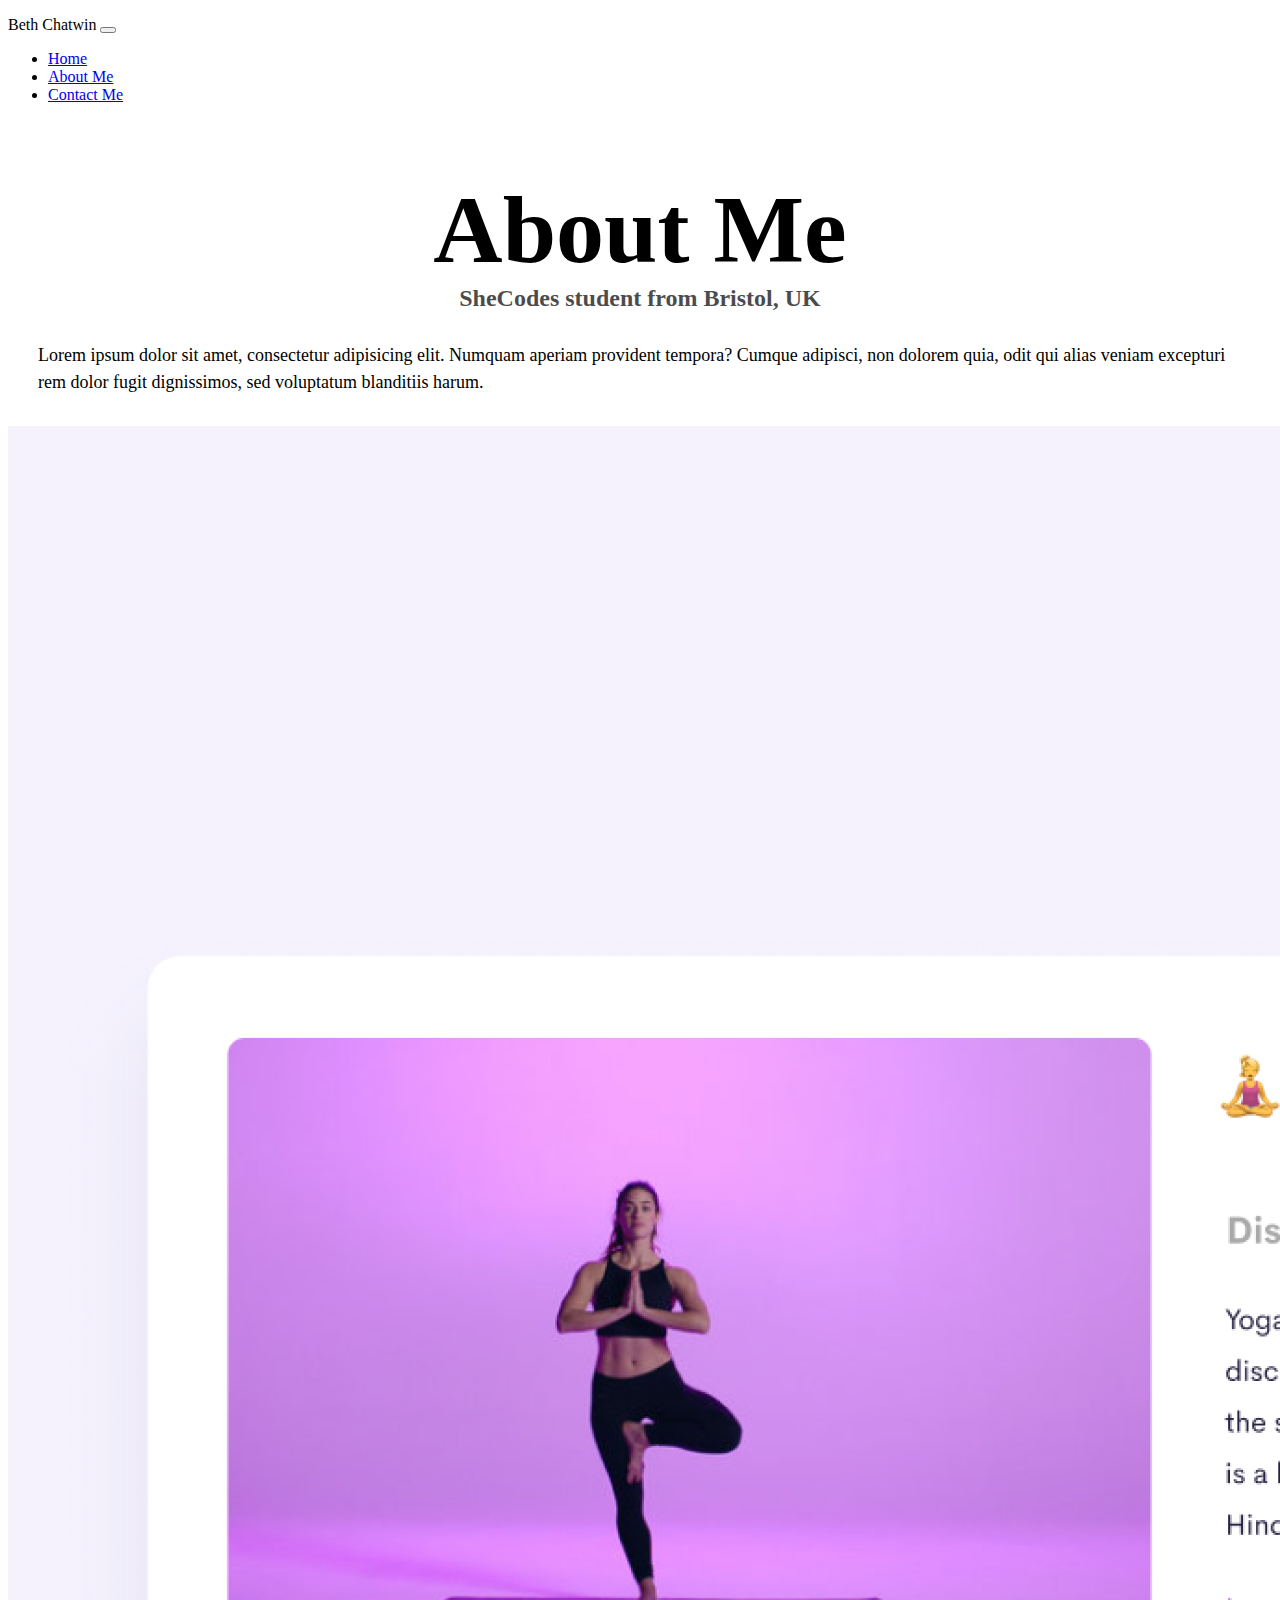
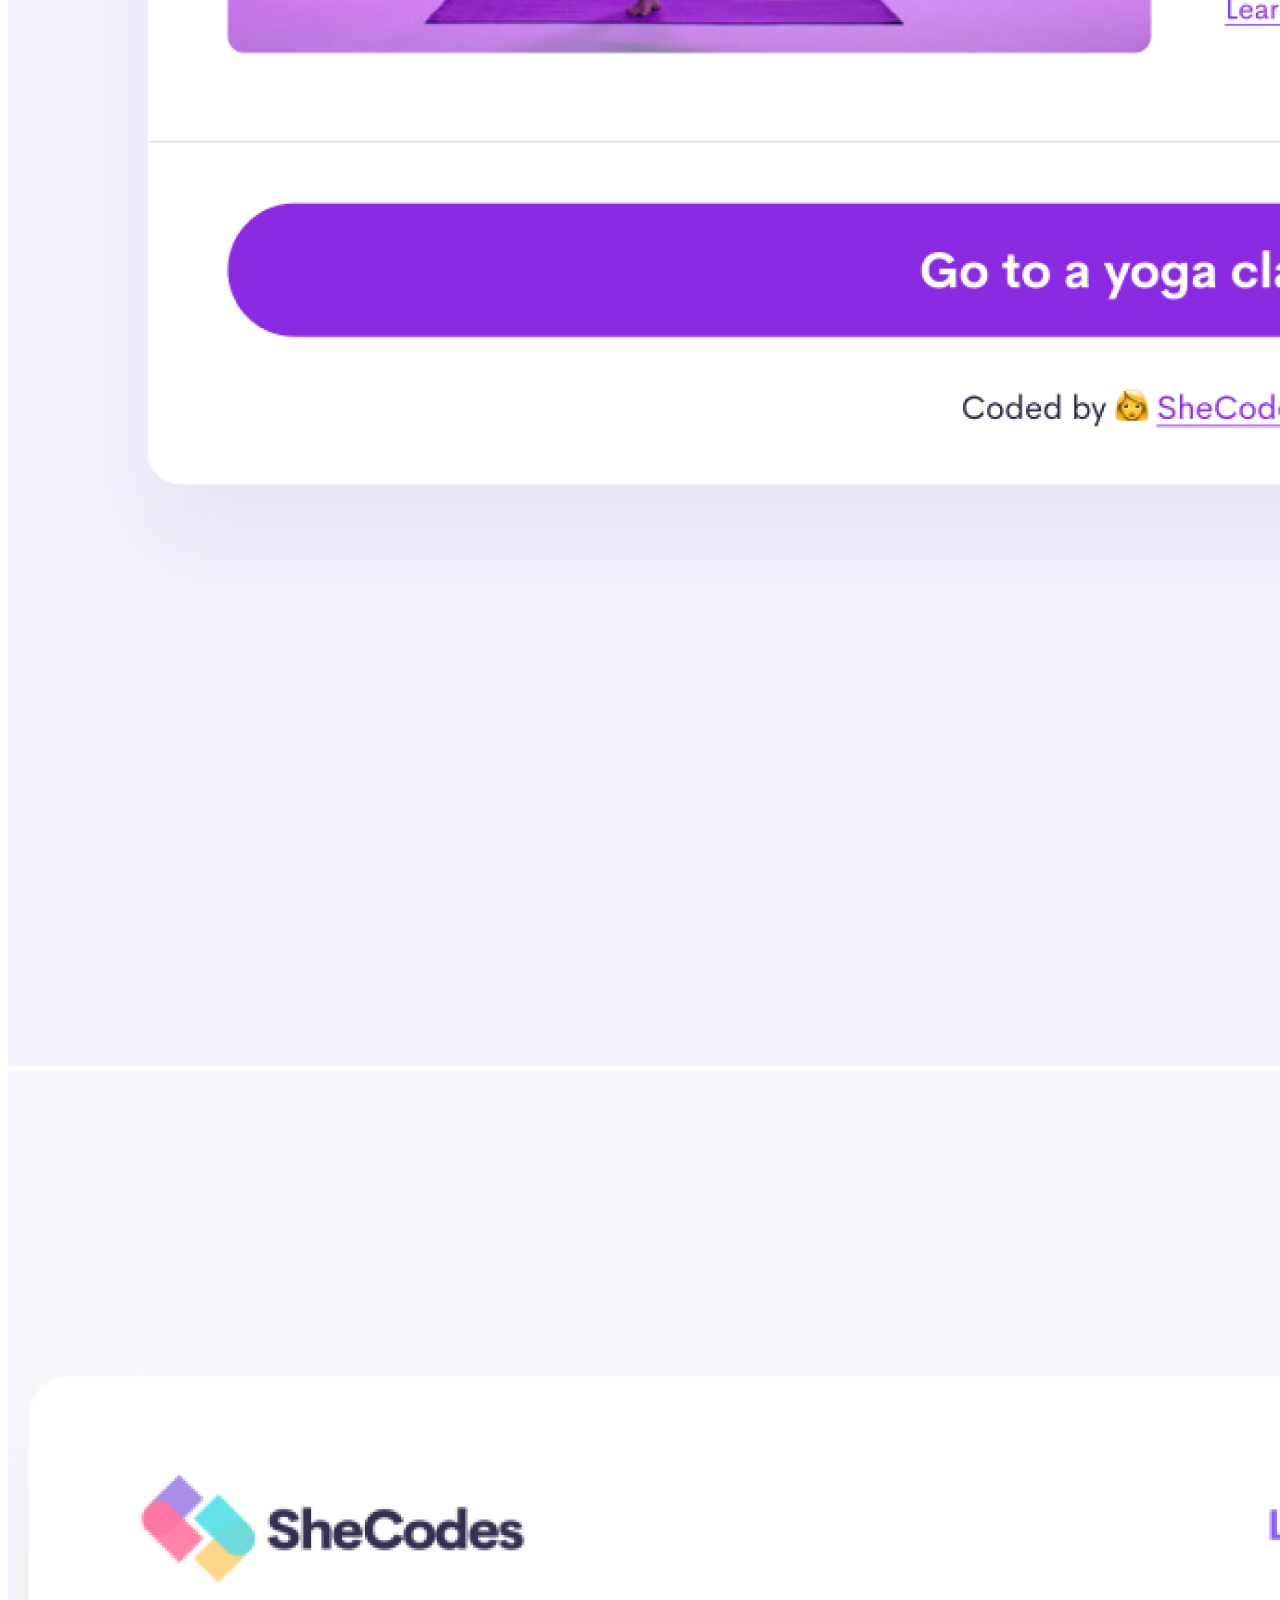
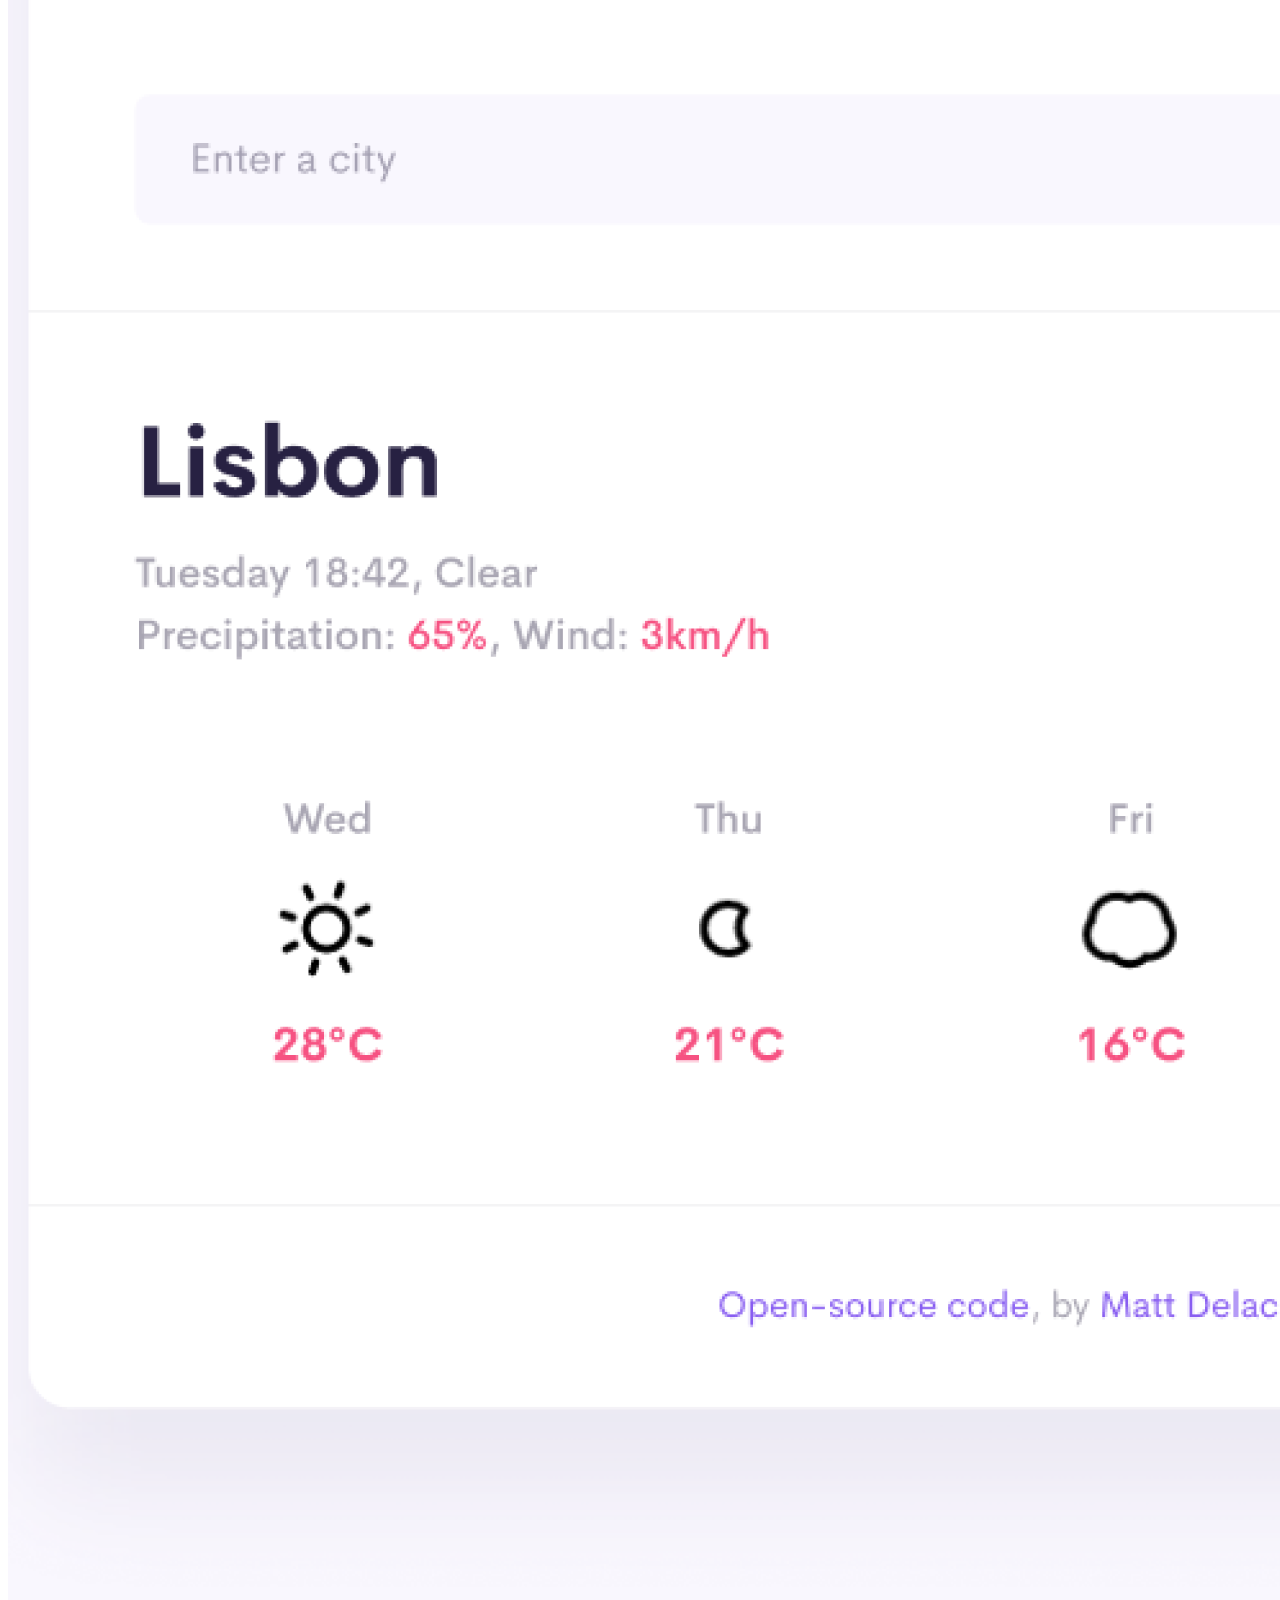
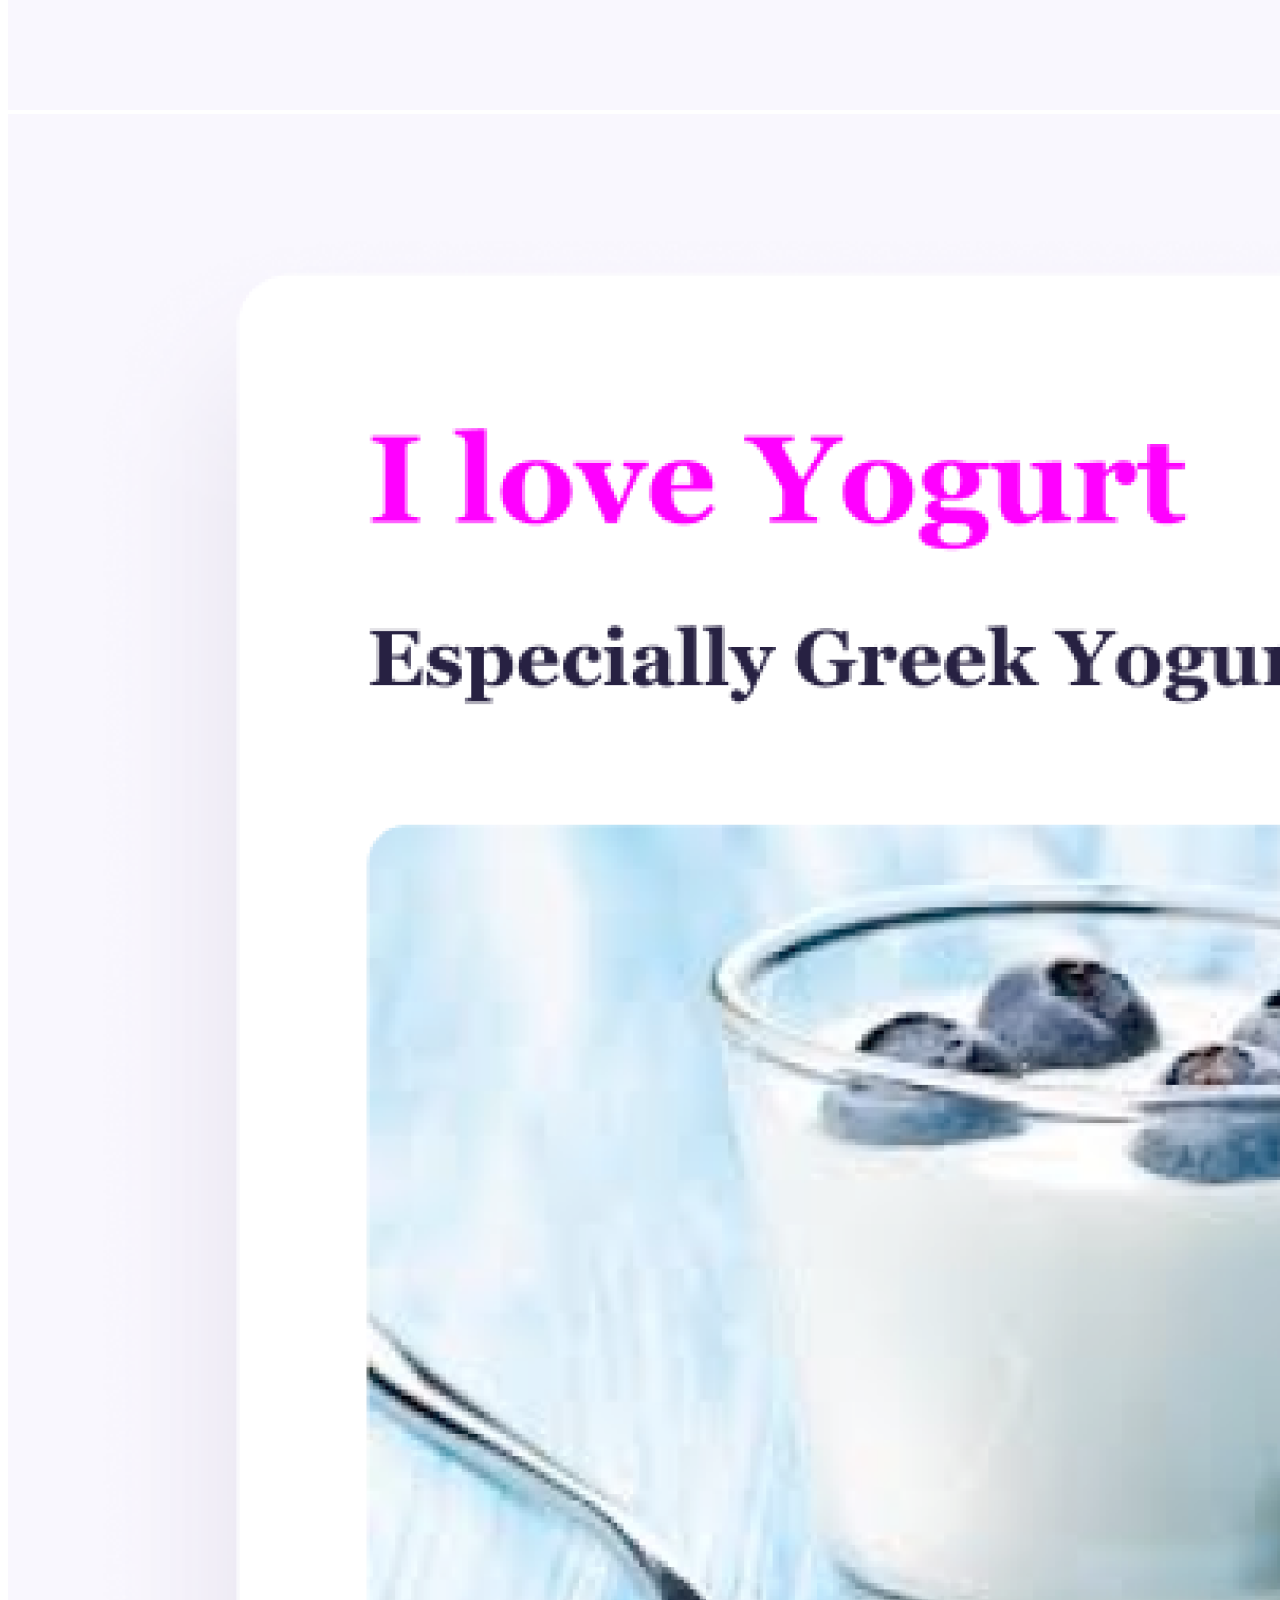
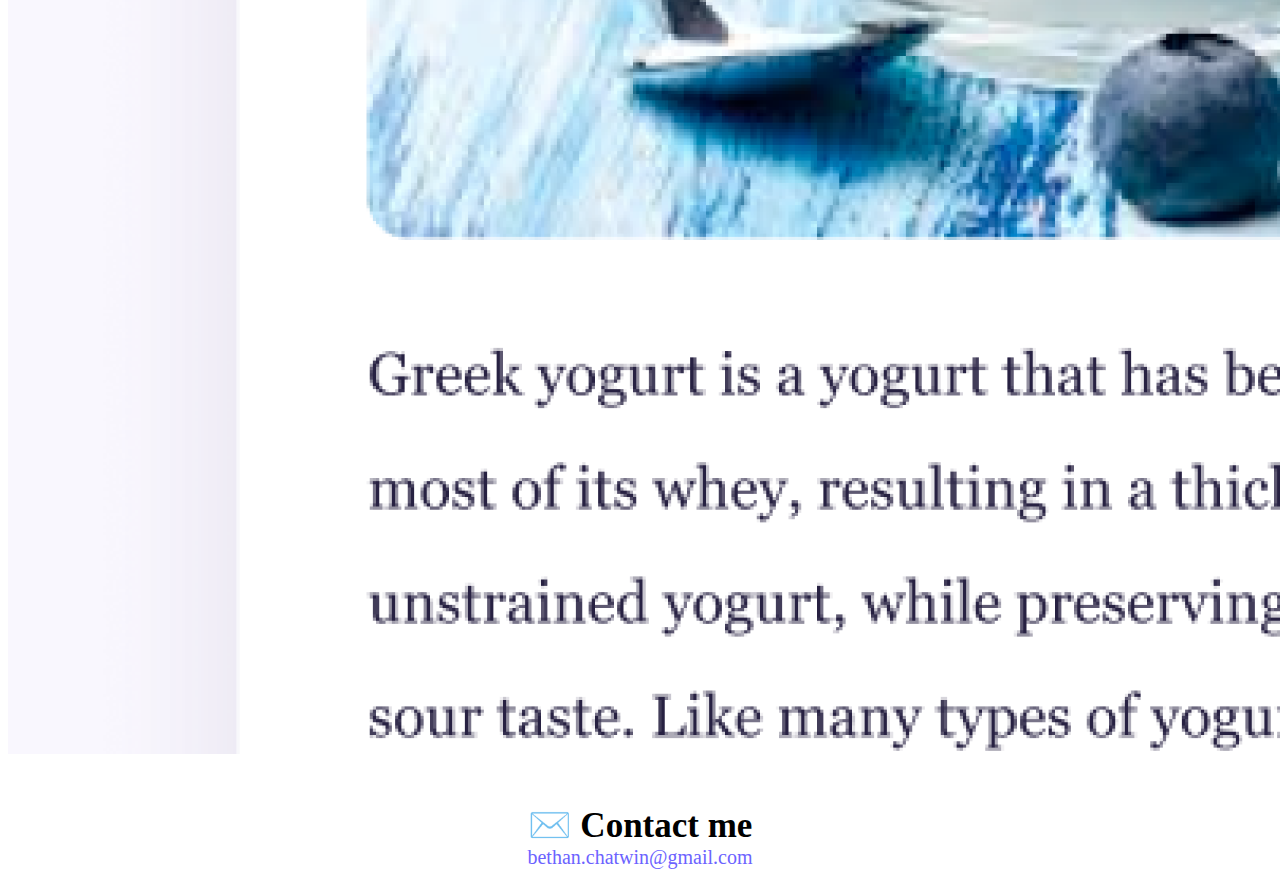
==== .vscode/about.html @ 65073ec4 "imported existing code and images from codesandbox" ====
<!DOCTYPE html>
<html lang="en">
<head>
    <link href="https://cdn.jsdelivr.net/npm/bootstrap@5.3.0-alpha1/dist/css/bootstrap.min.css" rel="stylesheet" integrity="sha384-GLhlTQ8iRABdZLl6O3oVMWSktQOp6b7In1Zl3/Jr59b6EGGoI1aFkw7cmDA6j6gD" crossorigin="anonymous">
    <script src="https://cdn.jsdelivr.net/npm/bootstrap@5.3.0-alpha1/dist/js/bootstrap.bundle.min.js" integrity="sha384-w76AqPfDkMBDXo30jS1Sgez6pr3x5MlQ1ZAGC+nuZB+EYdgRZgiwxhTBTkF7CXvN" crossorigin="anonymous"></script> 
    <meta charset="UTF-8">
    <meta name="viewport" content="width=device-width, initial-scale=1.0">
    <link rel="stylesheet" href="src/style.css" />
    <title>Document</title>
</head>
<body>
    <nav class="navbar navbar-expand-lg navbar-light bg-light fixed-top pt-0">
        <div class="container-fluid">
          <a class="navbar-brand">Beth Chatwin</a>
          <button class="navbar-toggler" type="button" data-bs-toggle="collapse" data-bs-target="#navbarNav" aria-controls="navbarNav" aria-expanded="false" aria-label="Toggle navigation">
            <span class="navbar-toggler-icon"></span>
          </button>
          <div class="collapse navbar-collapse" id="navbarNav">
            <ul class="navbar-nav">
              <li class="nav-item">
                <a class="nav-link active" aria-current="page" href="index.html">Home</a>
              </li>
              <li class="nav-item">
                <a class="nav-link" href="about.html">About Me</a>
              </li>
              <li class="nav-item">
                <a class="nav-link" href="about.html#contact">Contact Me</a>
              </li>
              </li>
            </ul>
          </div>
        </div>
      </nav>
    <br/>
    <br/>
    <br/>

<h1 class="about-title text-center">About Me</h1>

<h2 class="about-h2 text-center">SheCodes student from Bristol, UK</h2>

<p class="about-me-paras text-center">Lorem ipsum dolor sit amet, consectetur adipisicing elit. Numquam aperiam provident tempora? Cumque adipisci, non dolorem quia, odit qui alias veniam excepturi rem dolor fugit dignissimos, sed voluptatum blanditiis harum.</p>
<div class="container">

    <div class="row d-flex">
    <div class="col-sm-4"><img src="src/images/yoga.png" class="img-fluid p-2 shadow rounded"></div>
    <div class="col-sm-4"><img src="src/images/weather.png" class="img-fluid p-2 shadow rounded"></div>
    <div class="col-sm-4"><img src="src/images/yogurt.png" class="img-fluid p-2 shadow rounded"></div>
        </div>
            </div>

<h4 id="contact" class="text-center mt-5">✉️ Contact me</h4>
<a href="mailto:bethan.chatwin@gmail.com" class="email text-center">bethan.chatwin@gmail.com</a>
</body>
</html>
---- .vscode/src/style.css ----
:root {
  --secondary-color: #f5f2fe;
  --primary-color: #6c63ff;
  --border-radius: 4px;
}
h1 {
  text-align: center;
  margin-bottom: 0px;
  font-size: 48px;
}
h1.about-title {
  font-size: 96px;
  margin-top: 0px;
}
h2 {
  text-align: center;
  opacity: 0.7;
  margin-top: 0px;
  font-size: 48px;
}
.about-h2 {
  font-size: 24px;
}

h2.name {
  font-size: 96px;
  margin-top: 5px;
  margin-bottom: 0px;
  opacity: 100%;
}
h3 {
  text-align: center;
  margin-top: 0px;
  margin-bottom: 30px;
  opacity: 0.7;
}
h4 {
  text-align: center;
  font-size: 35px;
  margin-bottom: 0px;
}
a {
  text-align: center;
}
p {
  display: block;
  font-size: 18px;
}
.nav-buttons {
  display: flex;
  margin-top: 40px;
  justify-content: center;
}

.about-me-paras {
  font-size: 18px;
  line-height: 1.5;
  margin: 30px;
}
.column {
  padding: 20px;
  background-color: var(--secondary-color);
  border-radius: var(--border-radius);
  max-width: 100px;
}

.home {
  display: block;
  text-align: center;
  margin-top: 40px;
  color: var(--primary-color);
}
.contact {
  background-color: var(--primary-color);
  border-radius: var(--border-radius);
  padding: 20px;
  margin-top: 20px;
  color: white;
  text-decoration: none;
}
.about {
  border-color: #6c63ff;
  border: 1px solid;
  border-radius: var(--border-radius);
  padding: 20px;
  margin-top: 20px;
  color: #6c63ff;
  text-decoration: none;
}
.email {
  display: flex;
  justify-content: center;
  color: var(--primary-color);
  font-size: 20px;
  text-decoration: none;
  margin-top: 0px;
}
.img {
  margin: 30px auto;
  width: 150px;
}

.primary-link {
  border-radius: 4px;
  padding: 20px 15px;
  text-decoration: none;
  text-transform: capitalize;
  background: var(--primary-color);
  box-shadow: var(--box-shadow);
  color: white;
  margin: 0;
}
.navbar {
  padding-top: 0.5rem;
}
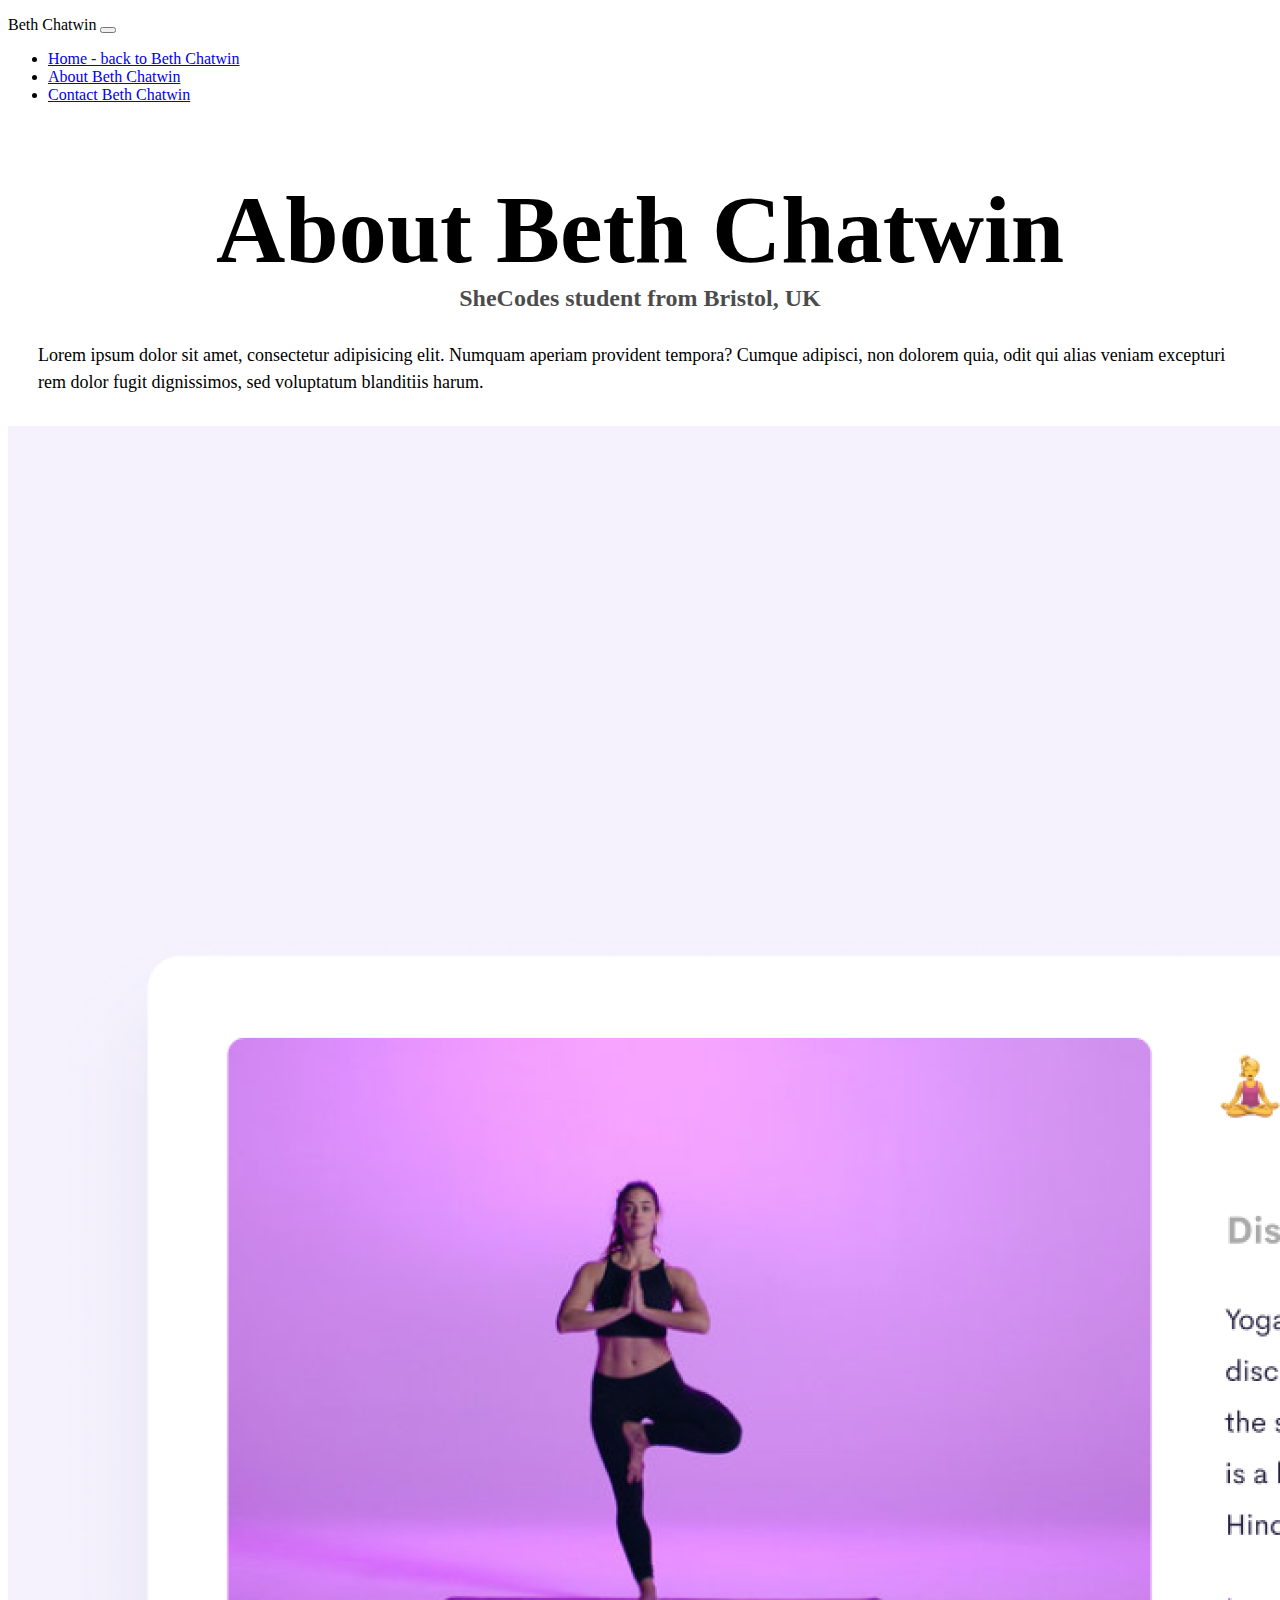
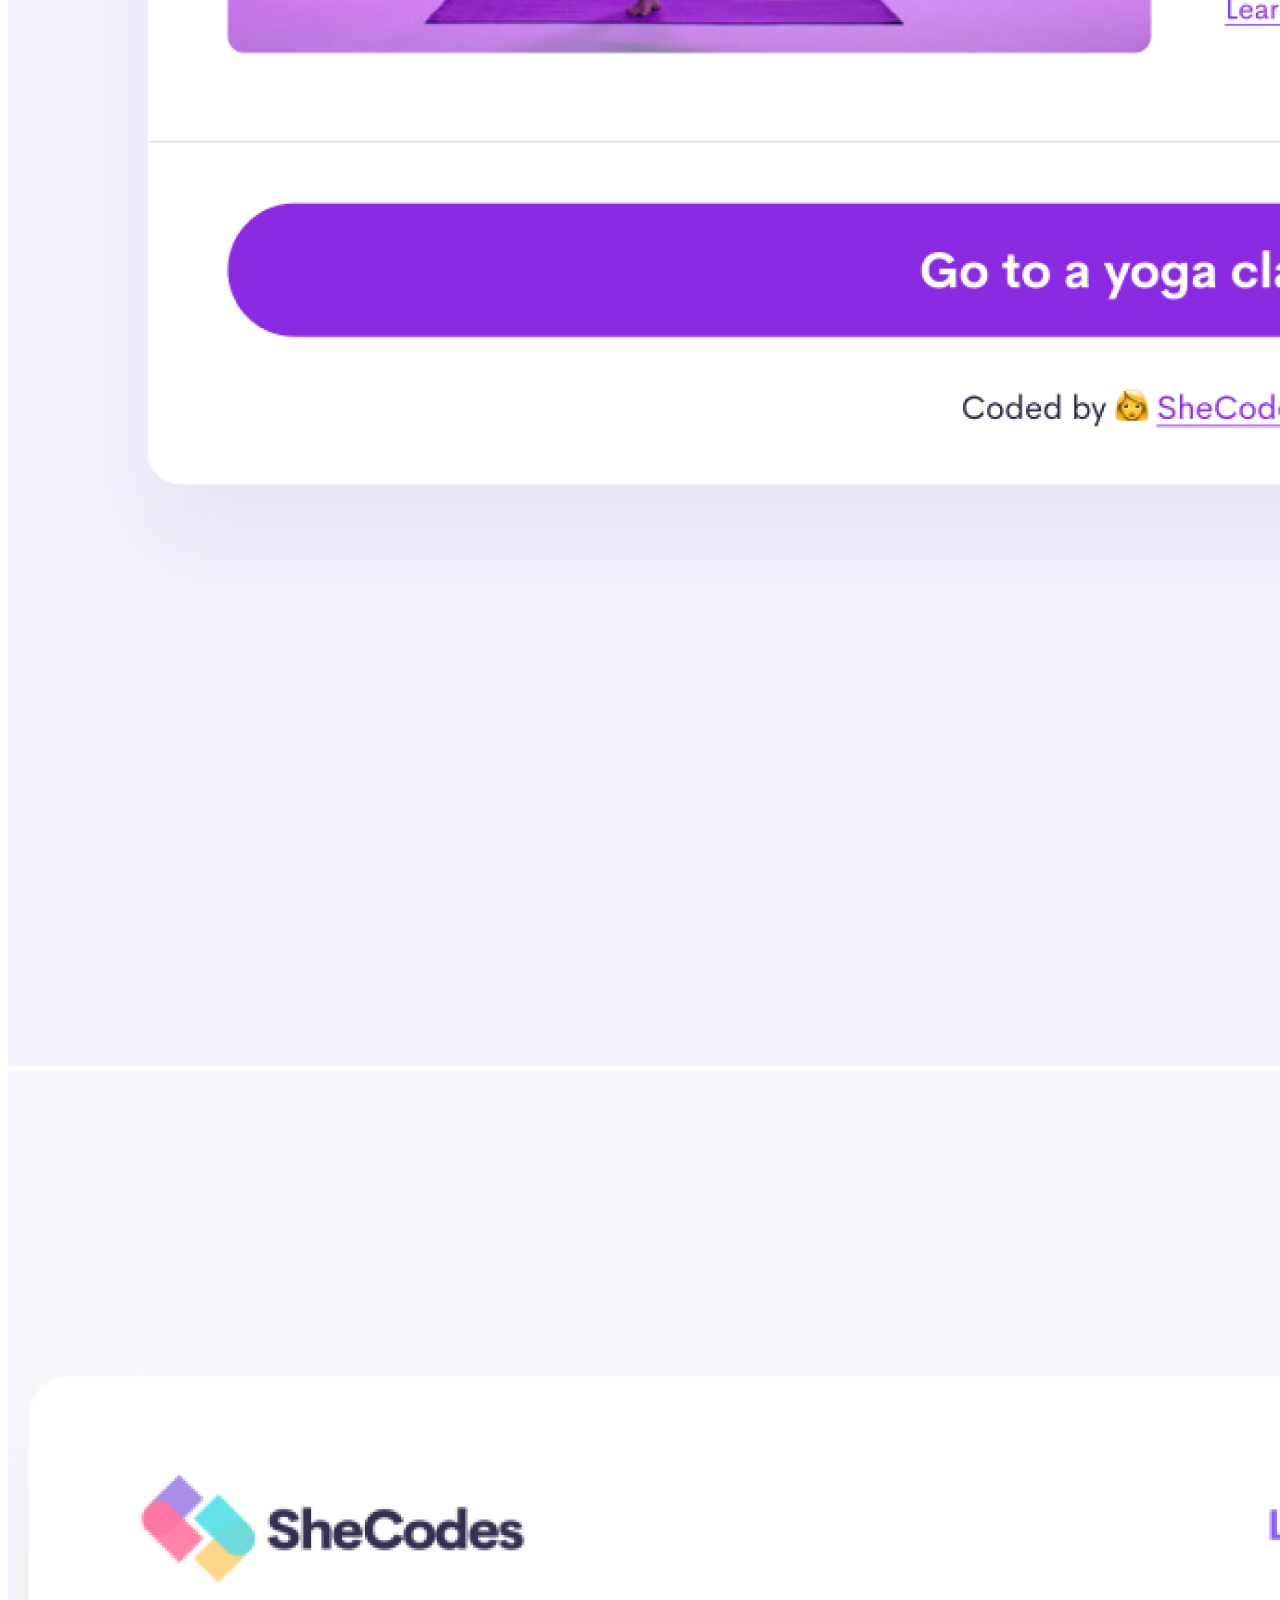
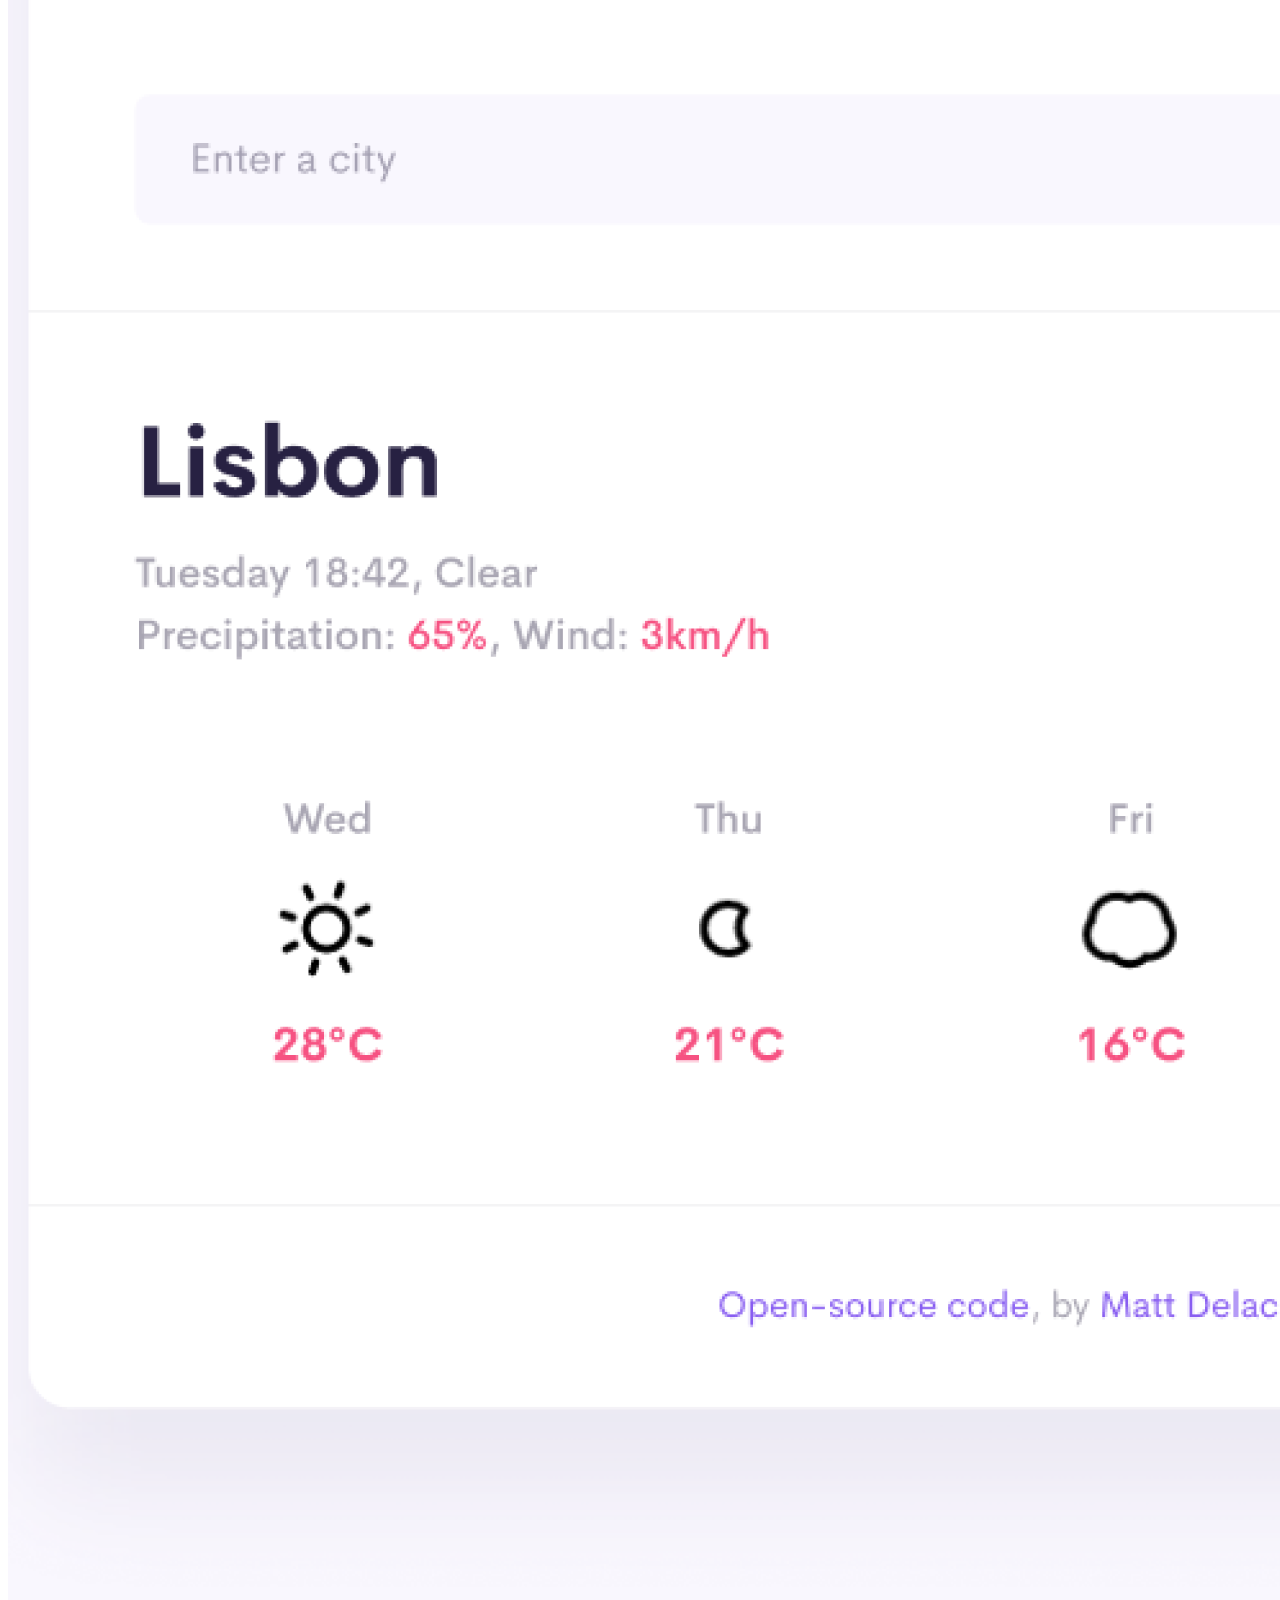
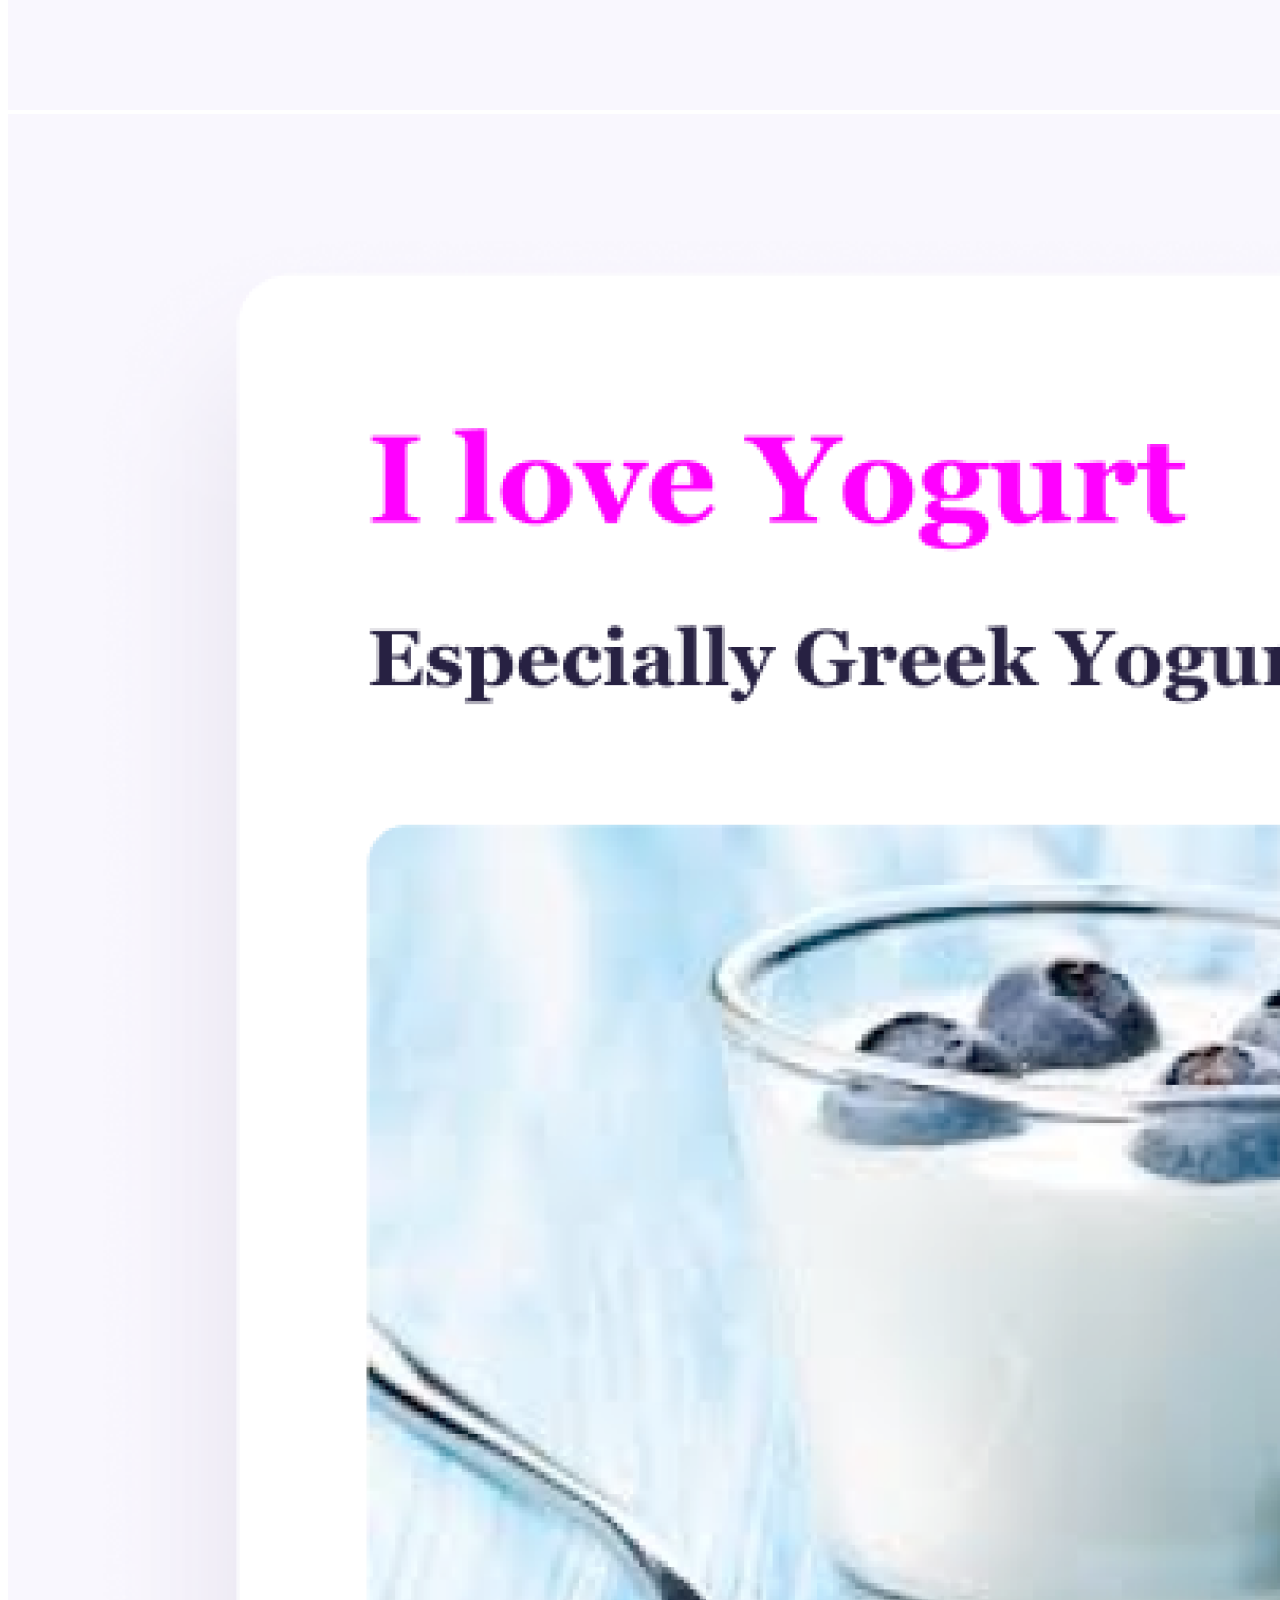
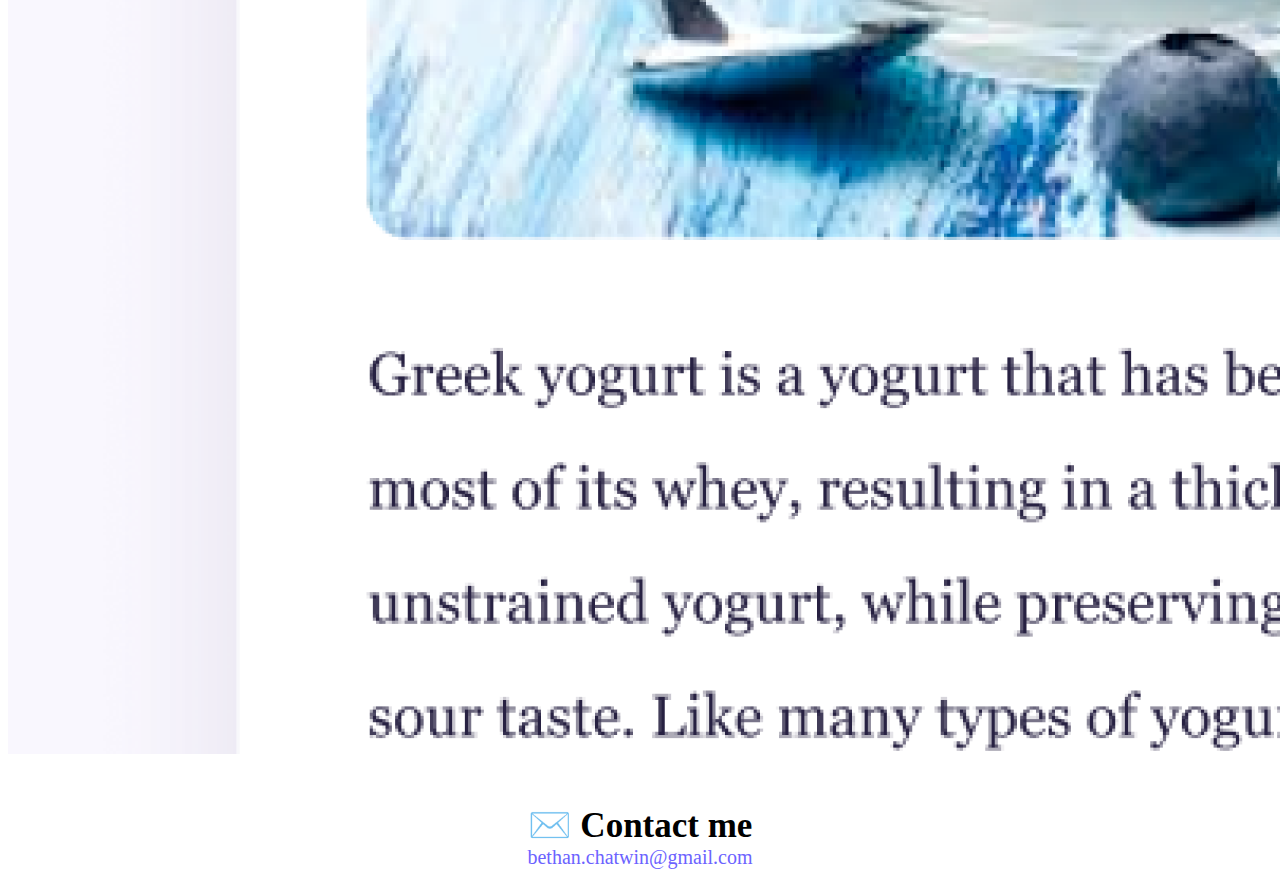
==== commit 9aa8d893: "Added SEO - updated titles, img alt text, link titles etc" ====
--- a/.vscode/about.html
+++ b/.vscode/about.html
@@ -1,15 +1,19 @@
 <!DOCTYPE html>
 <html lang="en">
 <head>
+  <meta
+      name="Beth Chatwin - SheCodes Student - About"
+      content="Homepage with information about Beth Chatwin's Apps"
+    />
     <link href="https://cdn.jsdelivr.net/npm/bootstrap@5.3.0-alpha1/dist/css/bootstrap.min.css" rel="stylesheet" integrity="sha384-GLhlTQ8iRABdZLl6O3oVMWSktQOp6b7In1Zl3/Jr59b6EGGoI1aFkw7cmDA6j6gD" crossorigin="anonymous">
     <script src="https://cdn.jsdelivr.net/npm/bootstrap@5.3.0-alpha1/dist/js/bootstrap.bundle.min.js" integrity="sha384-w76AqPfDkMBDXo30jS1Sgez6pr3x5MlQ1ZAGC+nuZB+EYdgRZgiwxhTBTkF7CXvN" crossorigin="anonymous"></script> 
     <meta charset="UTF-8">
     <meta name="viewport" content="width=device-width, initial-scale=1.0">
     <link rel="stylesheet" href="src/style.css" />
-    <title>Document</title>
+    <title>Beth Chatwin - SheCodes Student - About</title>
 </head>
 <body>
-    <nav class="navbar navbar-expand-lg navbar-light bg-light fixed-top pt-0">
+    <nav class="navbar navbar-expand-lg navbar-light bg-light fixed-top">
         <div class="container-fluid">
           <a class="navbar-brand">Beth Chatwin</a>
           <button class="navbar-toggler" type="button" data-bs-toggle="collapse" data-bs-target="#navbarNav" aria-controls="navbarNav" aria-expanded="false" aria-label="Toggle navigation">
@@ -18,13 +22,13 @@
           <div class="collapse navbar-collapse" id="navbarNav">
             <ul class="navbar-nav">
               <li class="nav-item">
-                <a class="nav-link active" aria-current="page" href="index.html">Home</a>
+                <a class="nav-link active" aria-current="page" href="index.html" title="Beth Chatwin Homepage ">Home - back to Beth Chatwin</a>
               </li>
               <li class="nav-item">
-                <a class="nav-link" href="about.html">About Me</a>
+                <a class="nav-link" href="about.html" title="Beth Chatwin About Page">About Beth Chatwin</a>
               </li>
               <li class="nav-item">
-                <a class="nav-link" href="about.html#contact">Contact Me</a>
+                <a class="nav-link" href="about.html#contact" title="Beth Chatwin Contact Page">Contact Beth Chatwin</a>
               </li>
               </li>
             </ul>
@@ -35,7 +39,7 @@
     <br/>
     <br/>
 
-<h1 class="about-title text-center">About Me</h1>
+<h1 class="about-title text-center">About Beth Chatwin</h1>
 
 <h2 class="about-h2 text-center">SheCodes student from Bristol, UK</h2>
 
@@ -43,13 +47,13 @@
 <div class="container">
 
     <div class="row d-flex">
-    <div class="col-sm-4"><img src="src/images/yoga.png" class="img-fluid p-2 shadow rounded"></div>
-    <div class="col-sm-4"><img src="src/images/weather.png" class="img-fluid p-2 shadow rounded"></div>
-    <div class="col-sm-4"><img src="src/images/yogurt.png" class="img-fluid p-2 shadow rounded"></div>
+    <div class="col-sm-4"><img src="src/images/yoga.png" alt="Beth's Yoga App" class="img-fluid p-2 shadow rounded"></div>
+    <div class="col-sm-4"><img src="src/images/weather.png" alt="Beths Weather App" class="img-fluid p-2 shadow rounded"></div>
+    <div class="col-sm-4"><img src="src/images/yogurt.png" alt="Beth's Yogurt App" class="img-fluid p-2 shadow rounded"></div>
         </div>
             </div>
 
 <h4 id="contact" class="text-center mt-5">✉️ Contact me</h4>
-<a href="mailto:bethan.chatwin@gmail.com" class="email text-center">bethan.chatwin@gmail.com</a>
+<a href="mailto:bethan.chatwin@gmail.com" class="email text-center"  title="Beth Chatwin Contact Page">bethan.chatwin@gmail.com</a>
 </body>
 </html>--- a/.vscode/src/style.css
+++ b/.vscode/src/style.css
@@ -22,13 +22,13 @@
   font-size: 24px;
 }
 
-h2.name {
+.name {
   font-size: 96px;
   margin-top: 5px;
   margin-bottom: 0px;
   opacity: 100%;
 }
-h3 {
+h2 {
   text-align: center;
   margin-top: 0px;
   margin-bottom: 30px;
